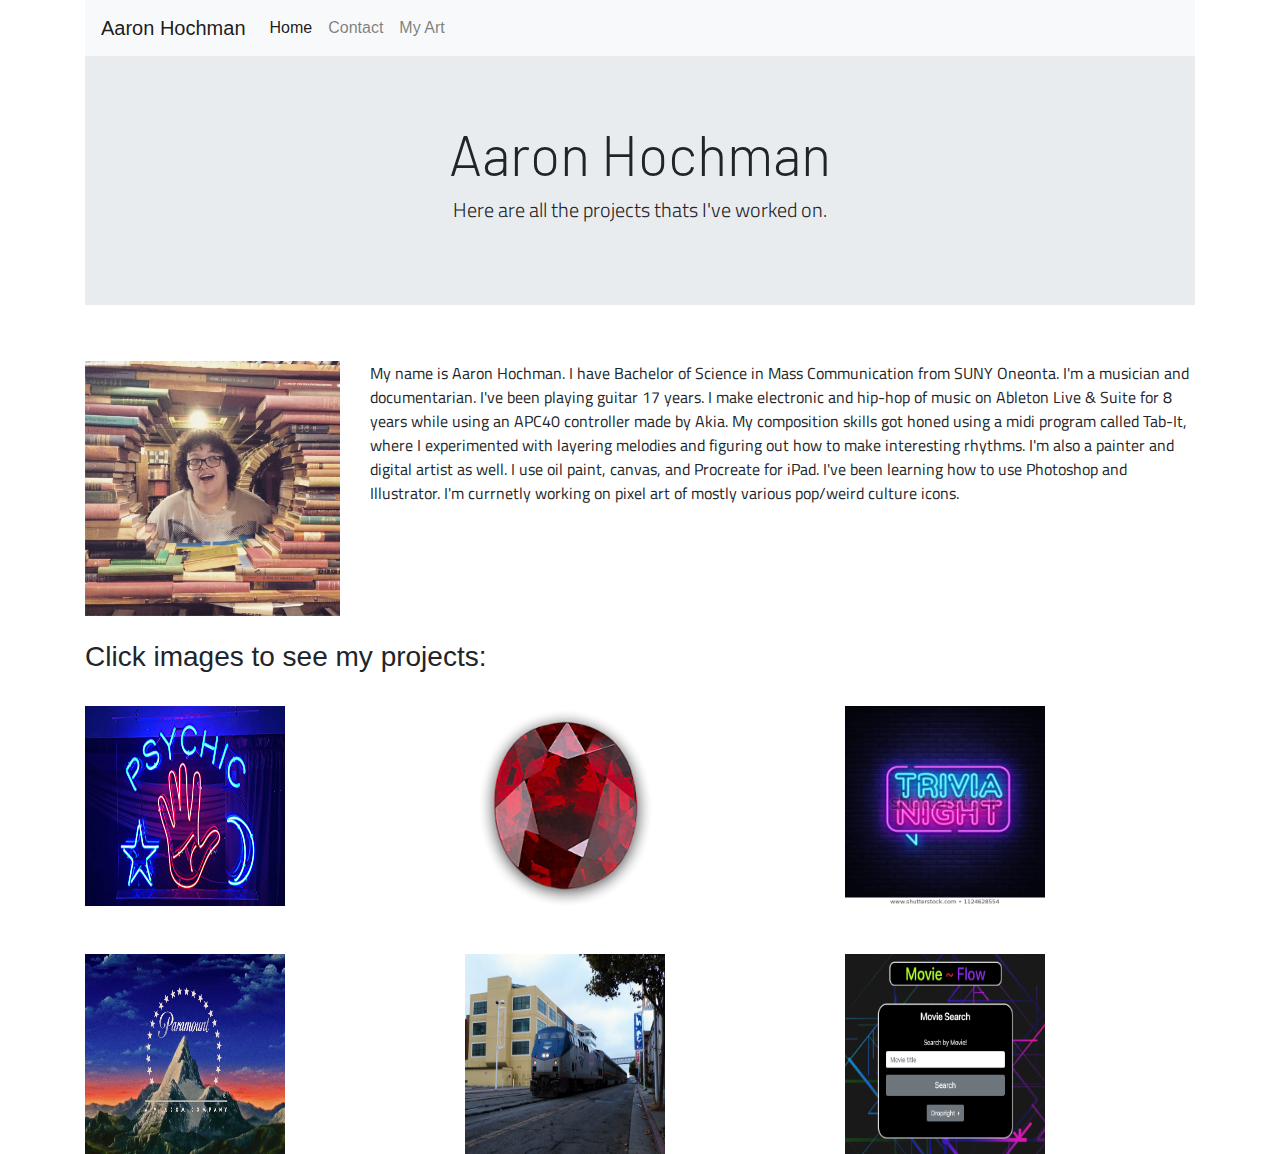
==== index.html @ 08f8bee5 "lots of profile in" ====
<!DOCTYPE html>
<html lang="en">
<head>
<meta charset="UTF-8">
<meta name="viewport" content="width=device-width, initial-scale=1.0">
<meta http-equiv="X-UA-Compatible" content="ie=edge">
<link rel="stylesheet" href="https://cdnjs.cloudflare.com/ajax/libs/twitter-bootstrap/4.3.1/css/bootstrap.min.css">
<link rel="stylesheet" href="https://use.fontawesome.com/releases/v5.7.2/css/all.css">
<link href="https://fonts.googleapis.com/css?family=Barlow|Didact+Gothic|Libre+Franklin|Titillium+Web" rel="stylesheet">
<link rel="stylesheet" href="assets/css/style.css">
<title>Aaron Hochman's profile</title>
</head>
<body>
    <div class = "container">
        <nav class="navbar navbar-expand-lg navbar-light bg-light">
            <a class="navbar-brand" href="index.html">Aaron Hochman</a>
            <button class="navbar-toggler" type="button" data-toggle="collapse" data-target="#navbarNav" aria-controls="navbarNav" aria-expanded="false" aria-label="Toggle navigation">
              <span class="navbar-toggler-icon"></span>
            </button>
            <div class="collapse navbar-collapse" id="navbarNav">
              <ul class="navbar-nav">
                <li class="nav-item active">
                  <a class="nav-link" href="index.html">Home <span class="sr-only">(current)</span></a>
                </li>
                <li class="nav-item">
                  <a class="nav-link" href="contact.html">Contact</a>
                </li>
                <li class="nav-item">
                    <a class="nav-link" href="https://www.instagram.com/aaron_hochman_/">My Art</a>
                  </li>
               
              </ul>
            </div>
          </nav>


        <div class="jumbotron jumbotron-fluid">
          <div class="container">
            <h1 class="display-4">Aaron Hochman</h1>
            <p class="lead">Here are all the projects thats I've worked on.</p>
          </div>
        </div>
        <br>
        <div class="row">
            <div class="col-12 col-md-6 col-lg-3">
                <img style="width:100%" src="assets/images/myface.jpg" alt="myface">
            </div>
            <div class="col-12 col-lg-9">
            <p>My name is Aaron Hochman. I have Bachelor of Science in Mass Communication from SUNY Oneonta. I'm a musician and documentarian. I've been playing guitar 17 years.
            I make electronic and hip-hop of music on Ableton Live & Suite for 8 years while using an APC40 controller made by Akia. My composition skills got honed using a midi program called Tab-It, where I experimented with layering melodies and figuring out how to make interesting rhythms.
             I'm also a painter and digital artist as well. I use oil paint, canvas, and Procreate for iPad. I've been learning how to use Photoshop and Illustrator. I'm currnetly working on pixel art of mostly various pop/weird culture icons.</p>
        </div>
       
        <div class="container">
            <br>
            <h3>Click images to see my projects:</h3>
            <br>
        <div class="row">
            <div class="col-12 col-lg-4">
                <a href="https://obscuredglass.github.io/psychic-game/">
                  <img border="0" alt="psychic" src="assets/images/psychichand.jpg" width="200" height="200" align="middle">
            </div>
            <div class="col-12 col-lg-4">
                <a href="https://obscuredglass.github.io/crystalgame/">
                  <img border="0" alt="psychic" src="assets/images/ruby.png" width="200" height="200" align="middle">
            </div>
            <div class="col-12 col-lg-4">
                <a href="https://obscuredglass.github.io/triviagame/">
                  <img border="0" alt="psychic" src="assets/images/trivia.jpg" width="200" height="200" align="middle">
            </div>
           
        </div>
        <br>
        <br>
        <div class="row">
            <div class="col-12 col-lg-4">
                <a href="https://obscuredglass.github.io/funwithgiphy/">
                  <img border="0" alt="psychic" src="assets/images/Paramount.jpg" width="200" height="200" align="middle">
            </div>
            <div class="col-12 col-lg-4">
                <a href="https://obscuredglass.github.io/trainschedule/">
                  <img border="0" alt="psychic" src="assets/images/train.jpg" width="200" height="200" align="middle">
            </div>
            <div class="col-12 col-lg-4">
                <a href="https://koutouzosm.github.io/Project_1/">
                  <img border="0" alt="psychic" src="assets/images/movieflow.png" width="200" height="200" align="middle">
            </div>
          </div>
        </div>






   </div>

<script src="https://cdnjs.cloudflare.com/ajax/libs/jquery/3.3.1/jquery.slim.min.js"></script>
<script src="https://cdnjs.cloudflare.com/ajax/libs/popper.js/1.14.7/umd/popper.min.js"></script>
<script src="https://cdnjs.cloudflare.com/ajax/libs/twitter-bootstrap/4.3.1/js/bootstrap.min.js"></script>
</body>
</html>
---- assets/css/style.css ----
.jumbotron {
  text-align: center;
}

p {
  font-family: 'Titillium Web', sans-serif;
}

h1 {
  font-family: 'Barlow', sans-serif;
}
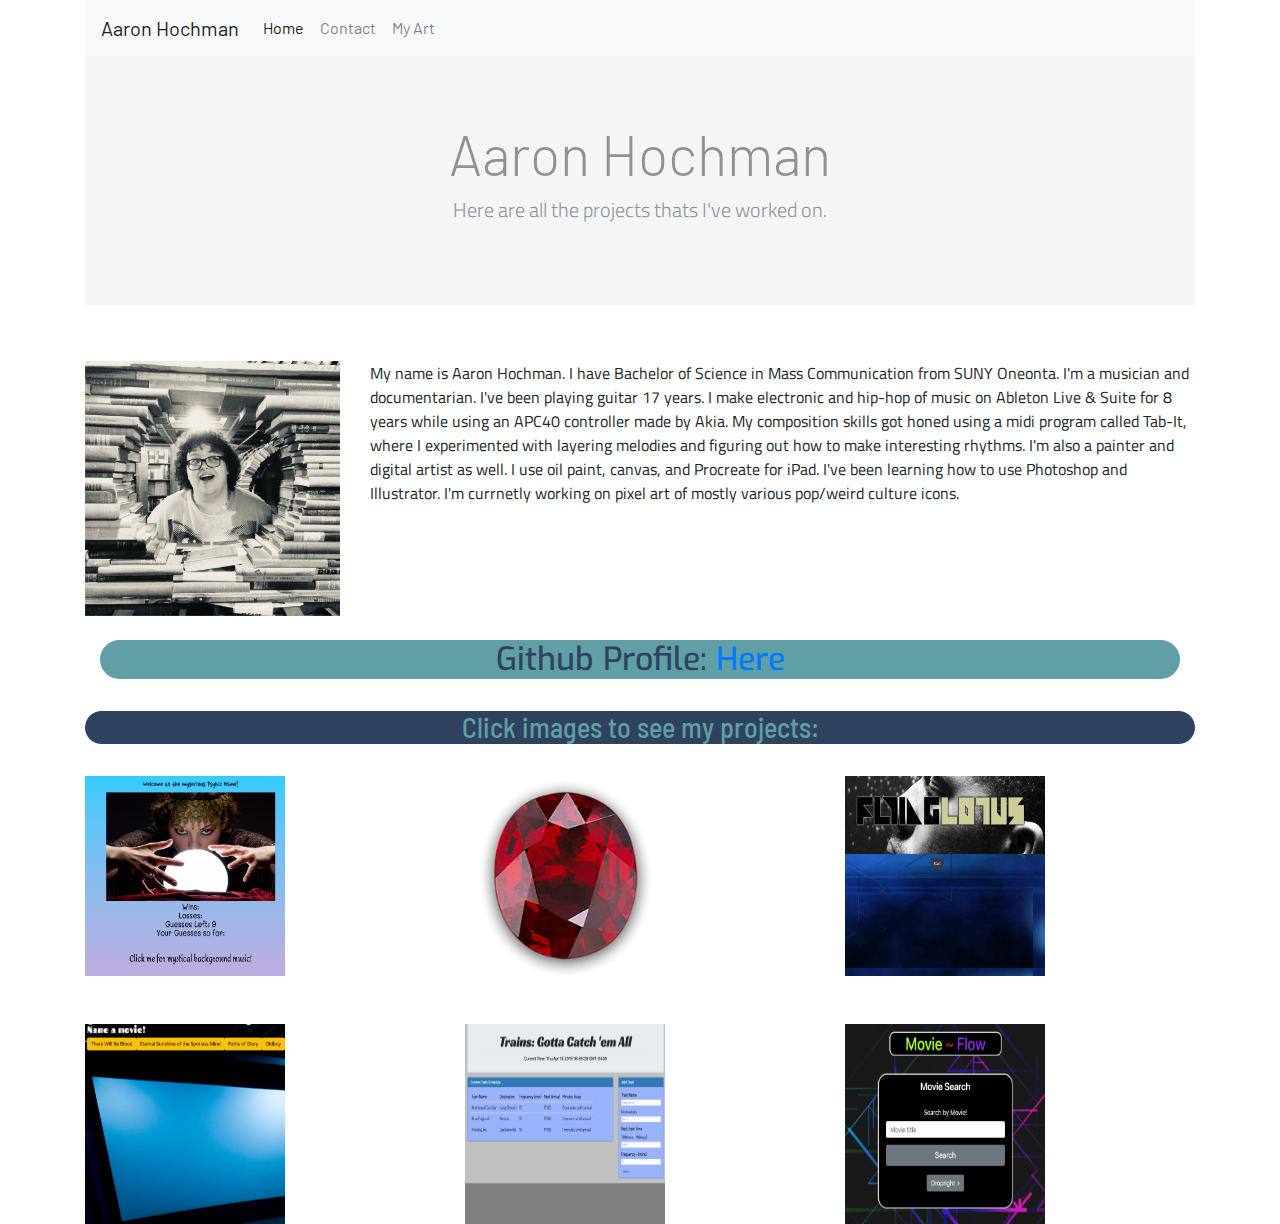
==== commit b3eb3089: "lots of updates" ====
--- a/index.html
+++ b/index.html
@@ -7,6 +7,7 @@
 <link rel="stylesheet" href="https://cdnjs.cloudflare.com/ajax/libs/twitter-bootstrap/4.3.1/css/bootstrap.min.css">
 <link rel="stylesheet" href="https://use.fontawesome.com/releases/v5.7.2/css/all.css">
 <link href="https://fonts.googleapis.com/css?family=Barlow|Didact+Gothic|Libre+Franklin|Titillium+Web" rel="stylesheet">
+<link href="https://fonts.googleapis.com/css?family=Barlow|Barlow+Semi+Condensed|Exo" rel="stylesheet">
 <link rel="stylesheet" href="assets/css/style.css">
 <title>Aaron Hochman's profile</title>
 </head>
@@ -43,7 +44,7 @@
         <br>
         <div class="row">
             <div class="col-12 col-md-6 col-lg-3">
-                <img style="width:100%" src="assets/images/myface.jpg" alt="myface">
+                <img style="width:100%" src="assets/images/myfacebw.jpg" alt="myface">
             </div>
             <div class="col-12 col-lg-9">
             <p>My name is Aaron Hochman. I have Bachelor of Science in Mass Communication from SUNY Oneonta. I'm a musician and documentarian. I've been playing guitar 17 years.
@@ -51,38 +52,42 @@
              I'm also a painter and digital artist as well. I use oil paint, canvas, and Procreate for iPad. I've been learning how to use Photoshop and Illustrator. I'm currnetly working on pixel art of mostly various pop/weird culture icons.</p>
         </div>
        
-        <div class="container">
+        <div class="container-fluid">
+            <br>
+            <div class="col-12">
+            <h2>Github Profile: <a href="https://github.com/obscuredglass">Here</a></h2>
+          </div>
             <br>
             <h3>Click images to see my projects:</h3>
             <br>
         <div class="row">
-            <div class="col-12 col-lg-4">
-                <a href="https://obscuredglass.github.io/psychic-game/">
-                  <img border="0" alt="psychic" src="assets/images/psychichand.jpg" width="200" height="200" align="middle">
+            <div class="col-12 col-md-6 col-lg-4">
+                <a href="https://obscuredglass.github.io/psychic-game/" target="_blank">
+                  <img border="0" alt="psychic" src="assets/images/psychicgame.png" width="200" height="200" align="middle">
             </div>
-            <div class="col-12 col-lg-4">
-                <a href="https://obscuredglass.github.io/crystalgame/">
+            <div class="col-12 col-md-6 col-lg-4">
+                <a href="https://obscuredglass.github.io/crystalgame/" target="_blank">
                   <img border="0" alt="psychic" src="assets/images/ruby.png" width="200" height="200" align="middle">
             </div>
-            <div class="col-12 col-lg-4">
-                <a href="https://obscuredglass.github.io/triviagame/">
-                  <img border="0" alt="psychic" src="assets/images/trivia.jpg" width="200" height="200" align="middle">
+            <div class="col-12 col-md-6 col-lg-4">
+                <a href="https://obscuredglass.github.io/triviagame/" target="_blank">
+                  <img border="0" alt="psychic" src="assets/images/flylogame.png" width="200" height="200" align="middle">
             </div>
            
         </div>
         <br>
         <br>
         <div class="row">
-            <div class="col-12 col-lg-4">
-                <a href="https://obscuredglass.github.io/funwithgiphy/">
-                  <img border="0" alt="psychic" src="assets/images/Paramount.jpg" width="200" height="200" align="middle">
+            <div class="col-12 col-md-6 col-lg-4">
+                <a href="https://obscuredglass.github.io/funwithgiphy/" target="_blank">
+                  <img border="0" alt="psychic" src="assets/images/giphymovie.png" width="200" height="200" align="middle">
             </div>
-            <div class="col-12 col-lg-4">
-                <a href="https://obscuredglass.github.io/trainschedule/">
-                  <img border="0" alt="psychic" src="assets/images/train.jpg" width="200" height="200" align="middle">
+            <div class="col-12 col-md-6 col-lg-4">
+                <a href="https://obscuredglass.github.io/trainschedule/" target="_blank">
+                  <img border="0" alt="psychic" src="assets/images/train.png" width="200" height="200" align="middle">
             </div>
-            <div class="col-12 col-lg-4">
-                <a href="https://koutouzosm.github.io/Project_1/">
+            <div class="col-12 col-md-6 col-lg-4">
+                <a href="https://koutouzosm.github.io/Project_1/" target="_blank">
                   <img border="0" alt="psychic" src="assets/images/movieflow.png" width="200" height="200" align="middle">
             </div>
           </div>
--- a/assets/css/style.css
+++ b/assets/css/style.css
@@ -1,5 +1,10 @@
+body {
+  background-image: url("../images/background.png");
+}
+
 .jumbotron {
   text-align: center;
+  opacity: 0.5;
 }
 
 p {
@@ -8,4 +13,24 @@
 
 h1 {
   font-family: 'Barlow', sans-serif;
+}
+
+h2 {
+  color: #2f4260;
+  background-color: #5f9fa5;
+  text-align: center;
+  font-family: 'Exo', sans-serif;
+  border-radius: 30px;
+}
+
+h3 {
+  color: #5f9fa5;
+  font-family: 'Barlow Semi Condensed', sans-serif;
+  text-align: center;
+  background-color: #2f4260;
+  border-radius: 30px;
+}
+
+.navbar {
+  font-family: 'Barlow', sans-serif;
 }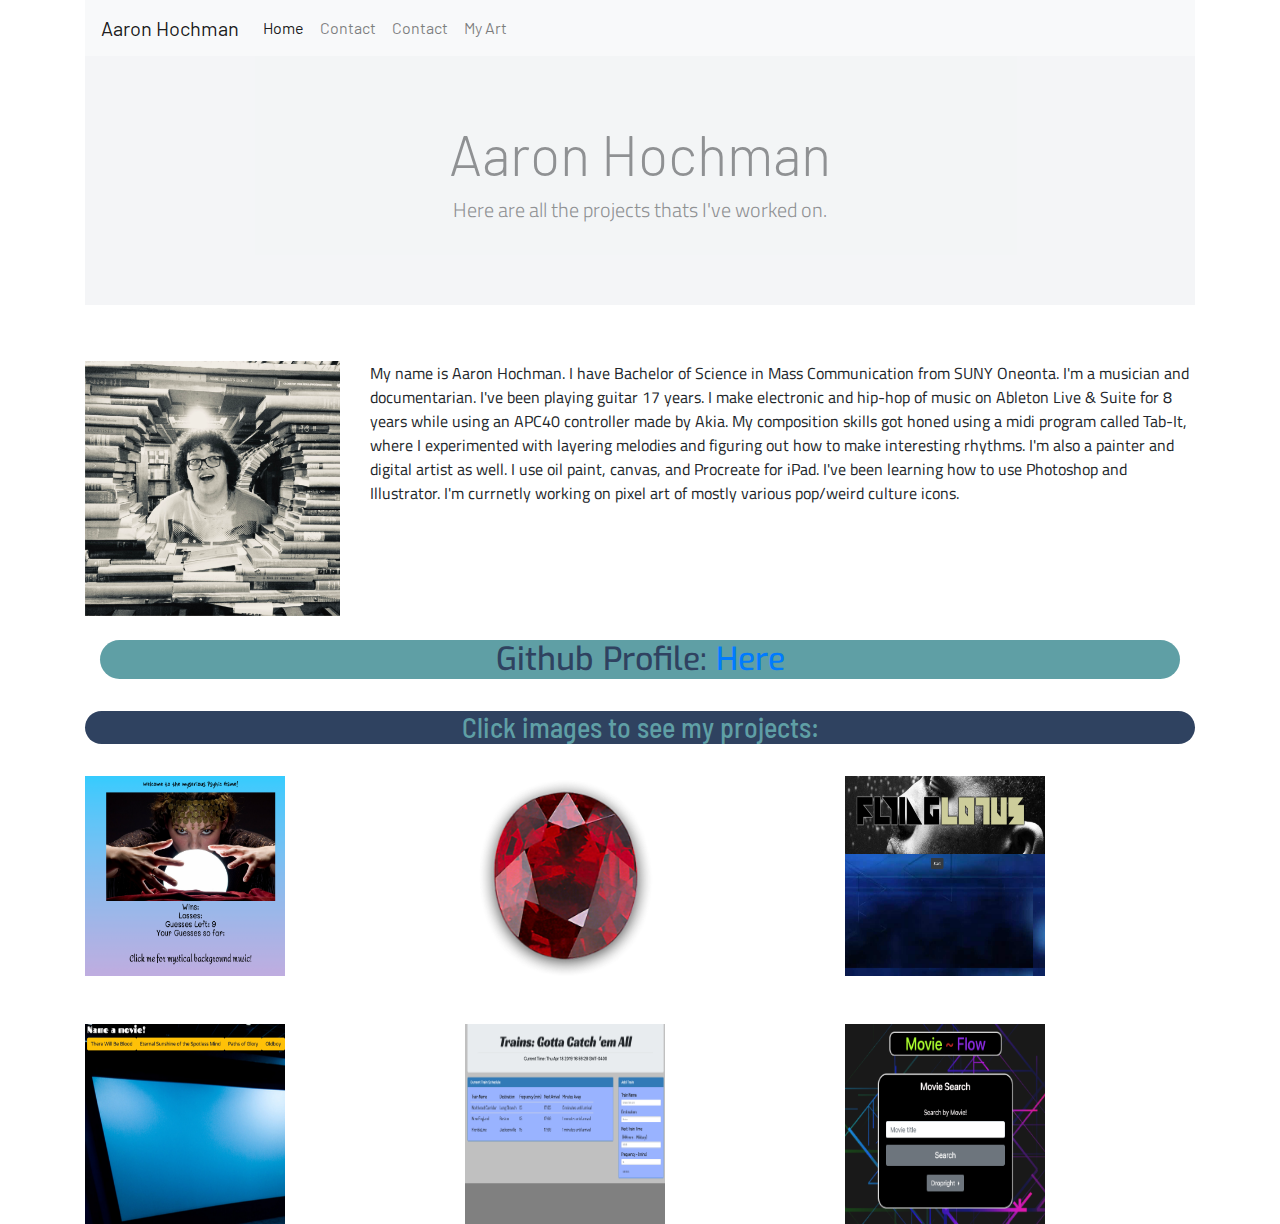
==== commit dd8e8093: "resume stuff" ====
--- a/index.html
+++ b/index.html
@@ -25,6 +25,9 @@
                 </li>
                 <li class="nav-item">
                   <a class="nav-link" href="contact.html">Contact</a>
+                </li>
+                <li class="nav-item">
+                  <a class="nav-link" href="profile.html">Contact</a>
                 </li>
                 <li class="nav-item">
                     <a class="nav-link" href="https://www.instagram.com/aaron_hochman_/">My Art</a>
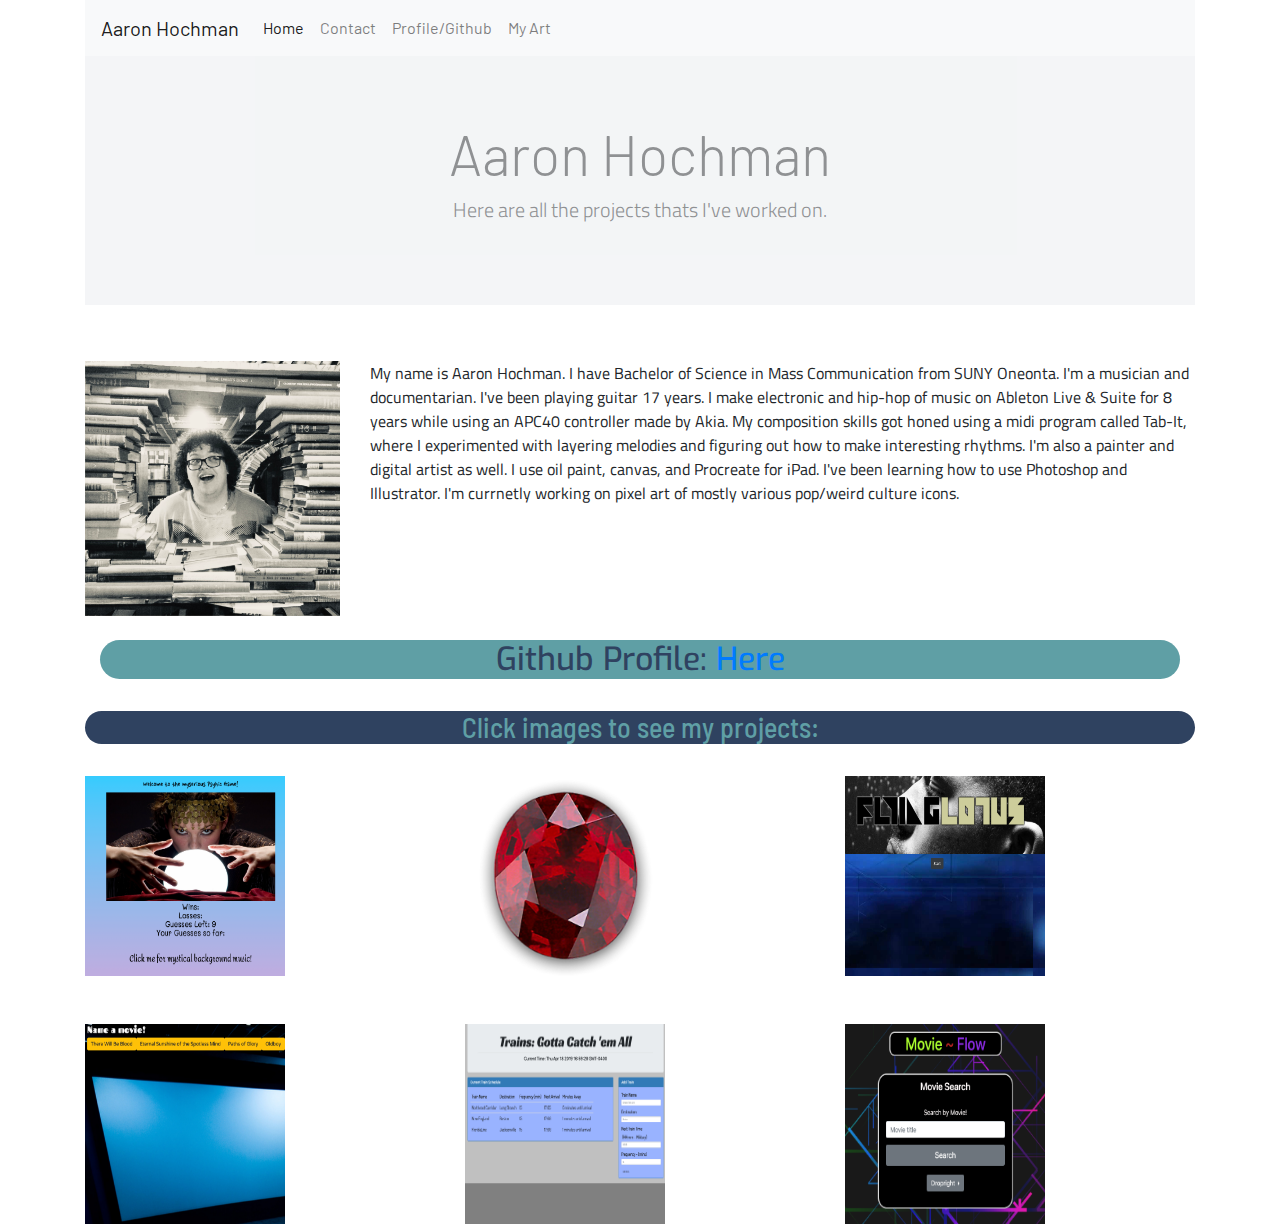
==== commit 42d673b9: "little update" ====
--- a/index.html
+++ b/index.html
@@ -27,7 +27,7 @@
                   <a class="nav-link" href="contact.html">Contact</a>
                 </li>
                 <li class="nav-item">
-                  <a class="nav-link" href="profile.html">Contact</a>
+                  <a class="nav-link" href="profile.html">Profile/Github</a>
                 </li>
                 <li class="nav-item">
                     <a class="nav-link" href="https://www.instagram.com/aaron_hochman_/">My Art</a>
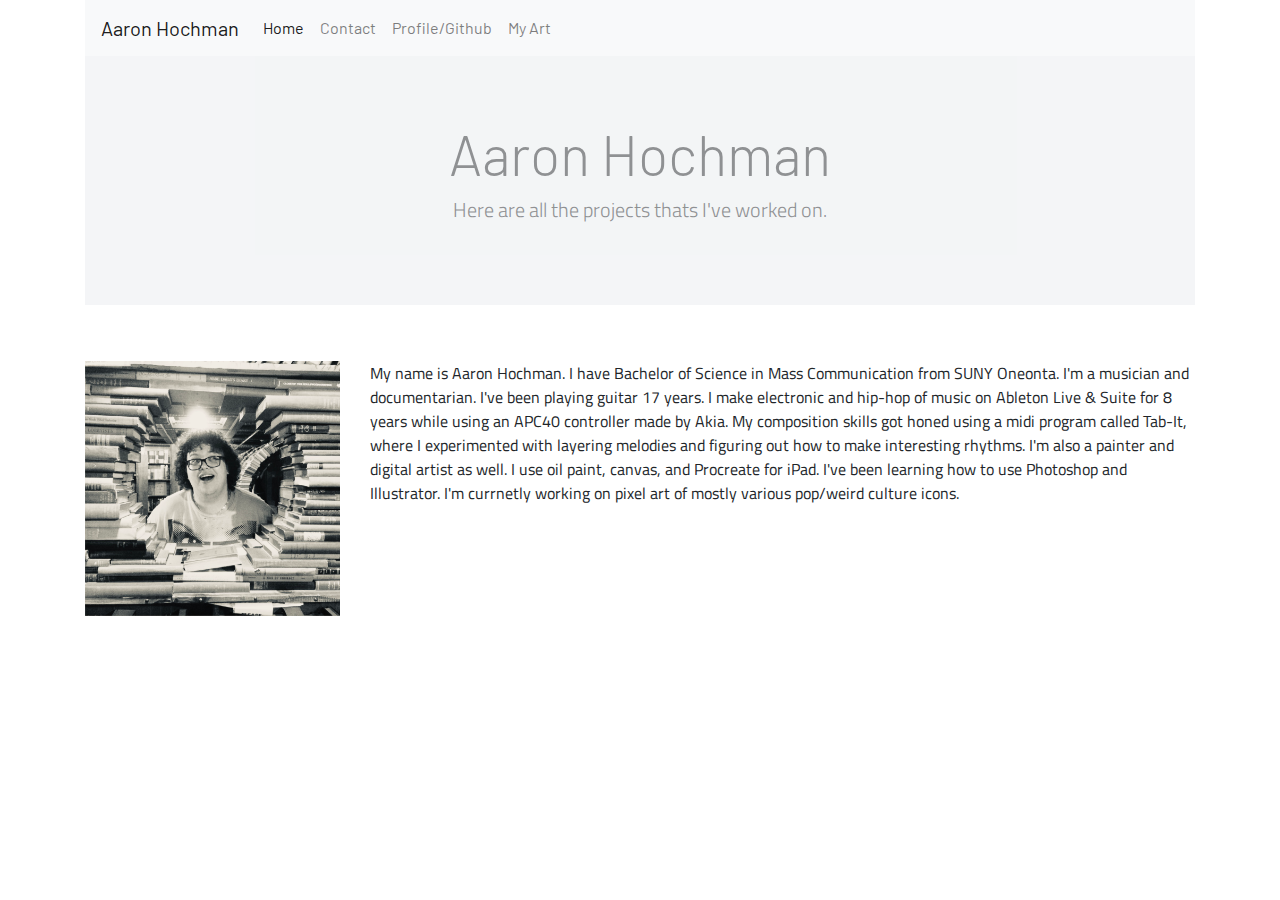
==== commit 43b70384: "index fix" ====
--- a/index.html
+++ b/index.html
@@ -55,45 +55,6 @@
              I'm also a painter and digital artist as well. I use oil paint, canvas, and Procreate for iPad. I've been learning how to use Photoshop and Illustrator. I'm currnetly working on pixel art of mostly various pop/weird culture icons.</p>
         </div>
        
-        <div class="container-fluid">
-            <br>
-            <div class="col-12">
-            <h2>Github Profile: <a href="https://github.com/obscuredglass">Here</a></h2>
-          </div>
-            <br>
-            <h3>Click images to see my projects:</h3>
-            <br>
-        <div class="row">
-            <div class="col-12 col-md-6 col-lg-4">
-                <a href="https://obscuredglass.github.io/psychic-game/" target="_blank">
-                  <img border="0" alt="psychic" src="assets/images/psychicgame.png" width="200" height="200" align="middle">
-            </div>
-            <div class="col-12 col-md-6 col-lg-4">
-                <a href="https://obscuredglass.github.io/crystalgame/" target="_blank">
-                  <img border="0" alt="psychic" src="assets/images/ruby.png" width="200" height="200" align="middle">
-            </div>
-            <div class="col-12 col-md-6 col-lg-4">
-                <a href="https://obscuredglass.github.io/triviagame/" target="_blank">
-                  <img border="0" alt="psychic" src="assets/images/flylogame.png" width="200" height="200" align="middle">
-            </div>
-           
-        </div>
-        <br>
-        <br>
-        <div class="row">
-            <div class="col-12 col-md-6 col-lg-4">
-                <a href="https://obscuredglass.github.io/funwithgiphy/" target="_blank">
-                  <img border="0" alt="psychic" src="assets/images/giphymovie.png" width="200" height="200" align="middle">
-            </div>
-            <div class="col-12 col-md-6 col-lg-4">
-                <a href="https://obscuredglass.github.io/trainschedule/" target="_blank">
-                  <img border="0" alt="psychic" src="assets/images/train.png" width="200" height="200" align="middle">
-            </div>
-            <div class="col-12 col-md-6 col-lg-4">
-                <a href="https://koutouzosm.github.io/Project_1/" target="_blank">
-                  <img border="0" alt="psychic" src="assets/images/movieflow.png" width="200" height="200" align="middle">
-            </div>
-          </div>
         </div>
 
 
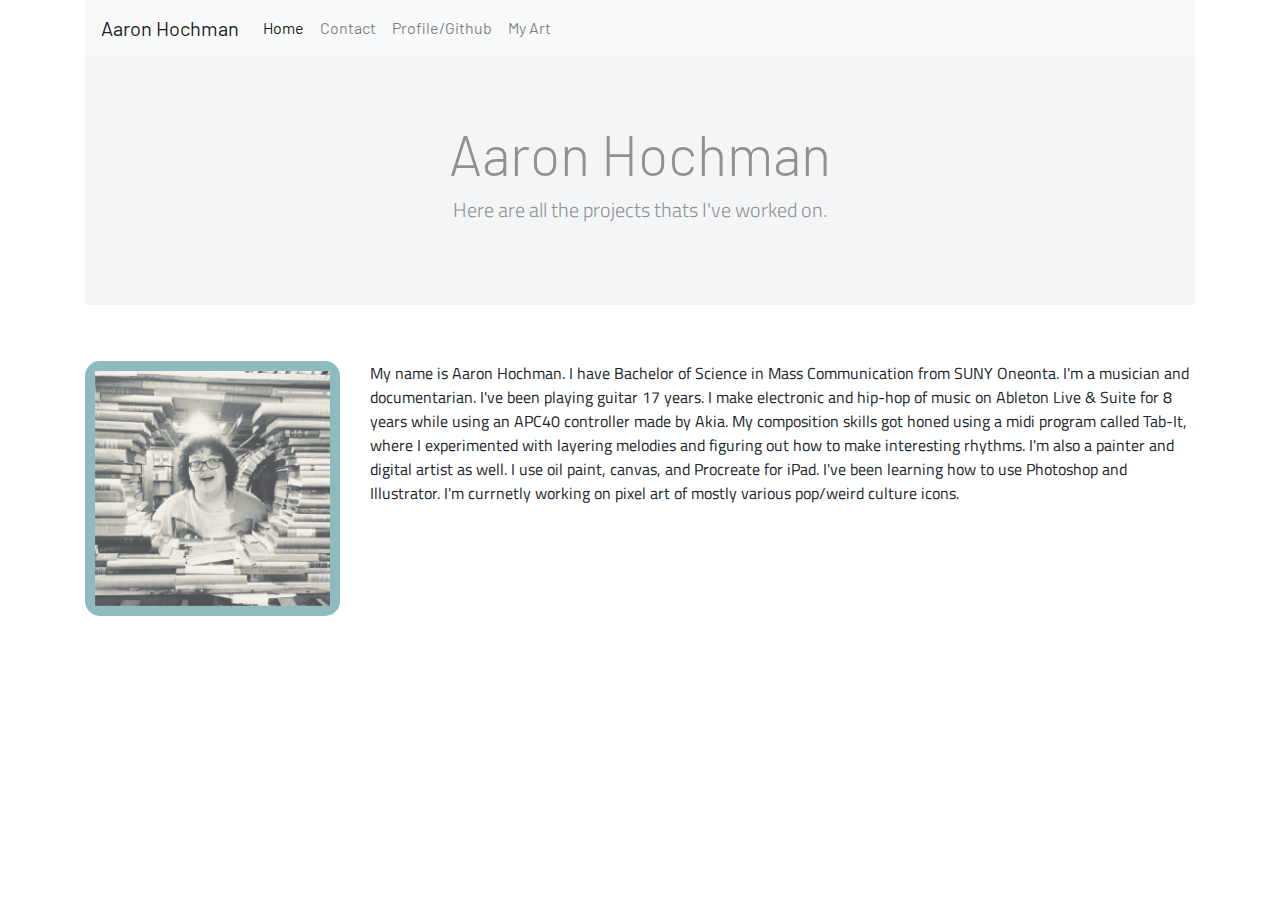
==== commit 1890f584: "pic fix" ====
--- a/index.html
+++ b/index.html
@@ -47,7 +47,9 @@
         <br>
         <div class="row">
             <div class="col-12 col-md-6 col-lg-3">
+              <p id="face">
                 <img style="width:100%" src="assets/images/myfacebw.jpg" alt="myface">
+                </p>
             </div>
             <div class="col-12 col-lg-9">
             <p>My name is Aaron Hochman. I have Bachelor of Science in Mass Communication from SUNY Oneonta. I'm a musician and documentarian. I've been playing guitar 17 years.
--- a/assets/css/style.css
+++ b/assets/css/style.css
@@ -13,6 +13,14 @@
 
 h1 {
   font-family: 'Barlow', sans-serif;
+}
+
+#face {
+  padding: 10px;
+  background:  #5f9fa5;
+  opacity: 0.7;
+  border-radius: 15px;
+
 }
 
 h2 {
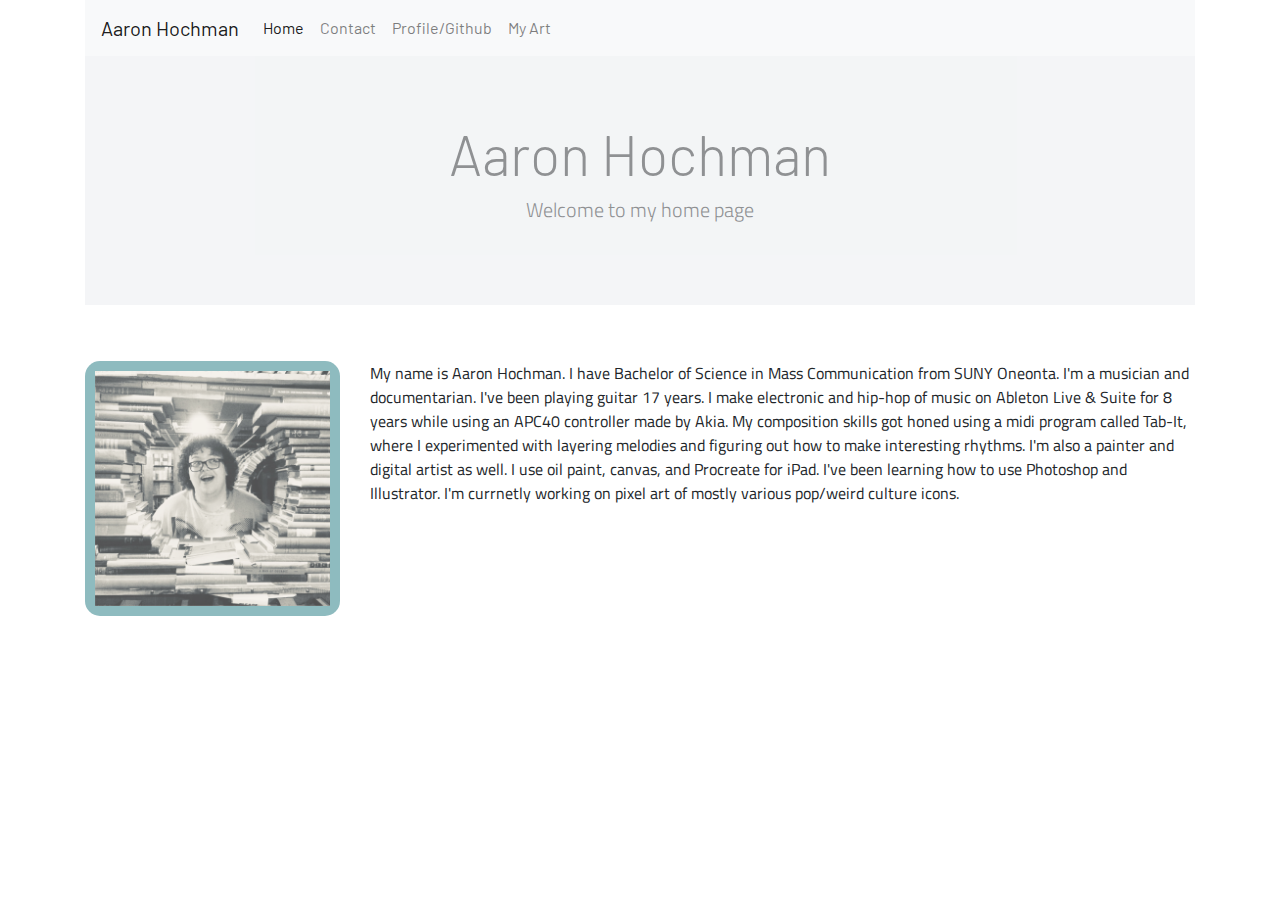
==== commit bf8889b3: "little things" ====
--- a/index.html
+++ b/index.html
@@ -41,7 +41,7 @@
         <div class="jumbotron jumbotron-fluid">
           <div class="container">
             <h1 class="display-4">Aaron Hochman</h1>
-            <p class="lead">Here are all the projects thats I've worked on.</p>
+            <p class="lead">Welcome to my home page</p>
           </div>
         </div>
         <br>
